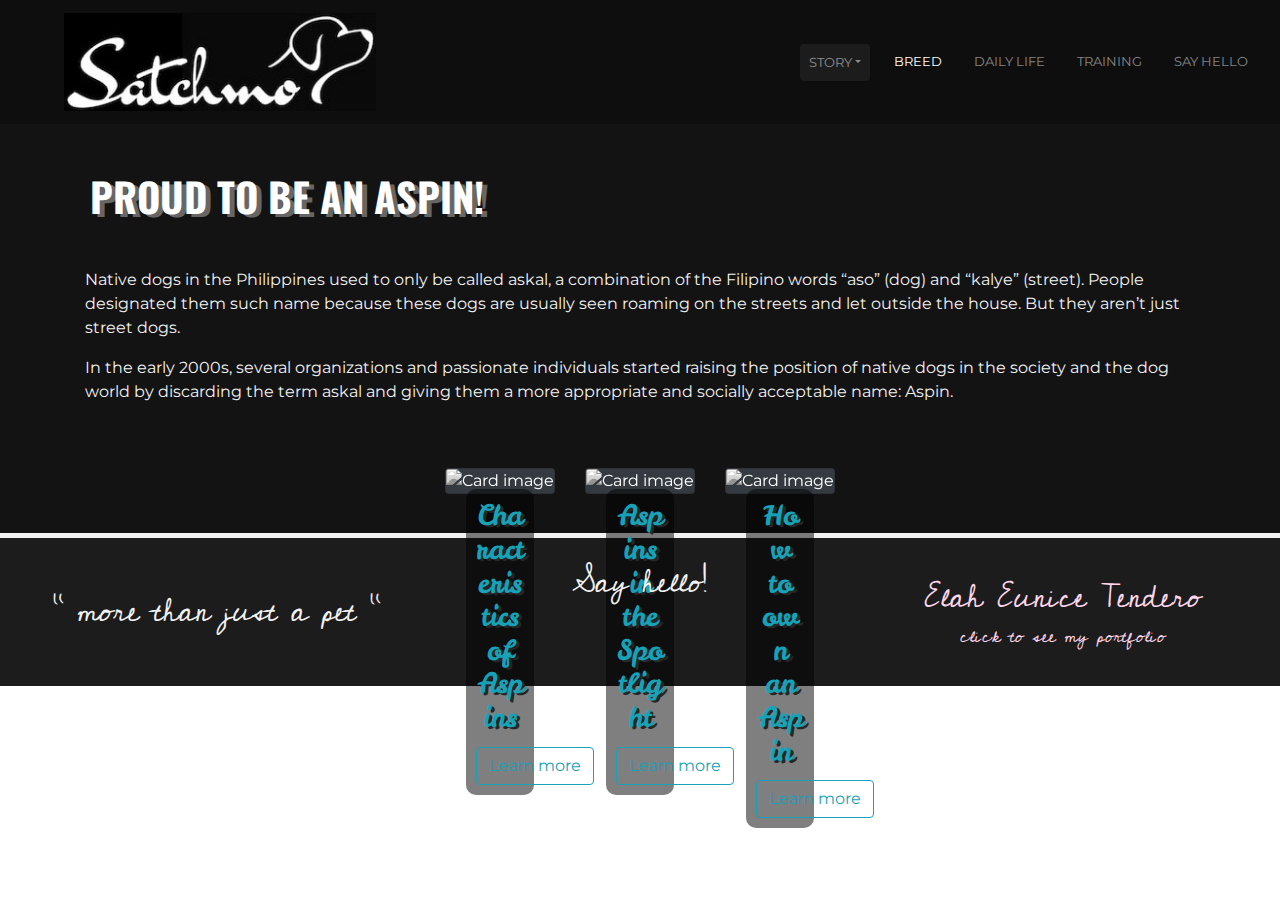
==== breed.html @ bd6c8231 "final capstone1 website" ====
<!DOCTYPE html>

<html  lang="en">
<head>

	<meta charset="utf-8">
	<meta name="viewport" content="width=device-width, initial-scale=1.0, maximum-scale=1.0, shrink-to-fit=no">
	<meta http-equiv="X-UA-Compatible" content="IE-Edge">


	<title> Satchmo | Breed </title>

	<!-- fav icon  -->
	<link rel="icon" type="image/gif/png" href="assets/images/favicon.png">

	<!-- googlefont -->
	<link href="https://fonts.googleapis.com/css?family=Leckerli+One" rel="stylesheet"><link href="https://fonts.googleapis.com/css?family=Oswald" rel="stylesheet"><link href="https://fonts.googleapis.com/css?family=Cedarville+Cursive|Montserrat" rel="stylesheet">
	

	<!-- fontawesome -->
	<link rel="stylesheet" href="https://use.fontawesome.com/releases/v5.4.1/css/all.css" integrity="sha384-5sAR7xN1Nv6T6+dT2mhtzEpVJvfS3NScPQTrOxhwjIuvcA67KV2R5Jz6kr4abQsz" crossorigin="anonymous">

	<!-- animate css -->
	<link rel="stylesheet" type="text/css" href="assets/css/animate.css">

	<!-- bootstrap css --> <!-- jquery first then popper then bootstrap js -->
	<link rel="stylesheet" href="https://maxcdn.bootstrapcdn.com/bootstrap/4.1.3/css/bootstrap.min.css">
	<script src="https://ajax.googleapis.com/ajax/libs/jquery/3.3.1/jquery.min.js"></script>
	<script src="https://cdnjs.cloudflare.com/ajax/libs/popper.js/1.14.3/umd/popper.min.js"></script>
	<script src="https://maxcdn.bootstrapcdn.com/bootstrap/4.1.3/js/bootstrap.min.js"></script>

	<!-- external css --> 
	<link rel="stylesheet" type="text/css" href="assets/css/style.css">

</head>
<body>

	<content id="breed-content">

		<nav id="navbar" class="navbar navbar-expand-lg navbar-dark sticky-top">
			<a class="navbar-brand" href="index.html"> 
				<img id="logo" class="img-fluid mx-5" src="assets/images/logo.jpg">
			</a>

			<button class="navbar-toggler" type="button" data-toggle="collapse" data-target="#navbar-nav">
				<span class="navbar-toggler-icon"> </span>

			 </button>

			 <div id="navbar-nav" class="collapse navbar-collapse">
			 	<ul class="navbar-nav ml-auto">
			 		<li class="p-2 nav-item dropdown">
			 			<button class="btn nav-link dropdown-toggle" data-toggle="dropdown" role="button" href="story.html">STORY</button>
			 				<div class="dropdown-menu">
			 					<a class="dropdown-item" href="story.html#chap1">Chapter 1: Adoption</a>
			 					<a class="dropdown-item" href="story.html#chap2">Chapter 2: Island Life</a>
			 					<a class="dropdown-item" href="story.html#chap3">Chapter 3: City Life</a>
			 					<a class="dropdown-item" href="story.html#chap4">Chapter 4: New Hoomans</a>
			 					<a class="dropdown-item" href="story.html#chap5">Chapter 5: SAR Training</a>
			 				</div> <!-- end dropdown menu -->

			 		</li>
			 		<li class="p-2 nav-item active">
			 			<a class="nav-link " href="breed.html">BREED</a>
			 		</li>
			 		<li class="p-2 nav-item">
			 			<a class="nav-link " href="life.html">DAILY LIFE</a>
			 		</li>
				 		<li class="p-2 nav-item">
			 			<a class="nav-link " href="training.html">TRAINING</a>
			 		</li>
			 		<li class="p-2 nav-item">
			 			<a class="nav-link " href="contact.html">SAY HELLO</a>
			 		</li>

			 	</ul>
			 	
			 </div> <!-- end nav list -->

		</nav> <!-- end navbar -->


			<section id="aspin" class="container-fluid aspin-cards  d-flex align-items-md-center flex-column ">

				<div id="about-aspin" class="container">
					<h1 class="mb-5 mt-5">Proud to be an ASPIN!</h1>

					<p>Native dogs in the Philippines used to only be called askal, a combination of the Filipino words “aso” (dog) and “kalye” (street). People designated them such name because these dogs are usually seen roaming on the streets and let outside the house. But they aren’t just street dogs. </p>

					<p>In the early 2000s, several organizations and passionate individuals started raising the position of native dogs in the society and the dog world by discarding the term askal and  giving them a more appropriate and socially acceptable name: Aspin.</p>
					
				</div> <!-- end about aspin -->

				<div class="card-deck-wrapper">

					<div id="card-aspin" class="card-deck mt-5">

						<div class="card bg-dark text-white ">
							<img class="card-img" src="assets/images/breed/char.jpg" alt="Card image">
							<div class="card-img-overlay">
								<div id="title" class="d-flex justify-content-center flex-column">							
									<h3 class="card-title text-info text-center">Characteristics of Aspins</h3>

									<!-- Button trigger modal -->
						   			<button type="button" class="btn btn-outline-info mx-auto" data-toggle="modal" data-target="#char-aspin">
		  									Learn more
									</button>
							</div><!-- end title -->


							</div>
						</div>

						<div class="card bg-dark text-white ">
							<img class="card-img " src="assets/images/breed/spotl.jpg" alt="Card image">
							<div class="card-img-overlay">
								<div id="title" class="d-flex justify-content-center flex-column">
									<h3 class="card-title text-info text-center">Aspins in the Spotlight</h3>
								    <!-- Button trigger modal -->
						   			<button type="button" class="btn btn-outline-info mx-auto" data-toggle="modal" data-target="#spot-aspin">
		  									Learn more
									</button>
								</div>
							</div>
						</div>

						<div class="card bg-dark text-white">
							<img class="card-img" src="assets/images/breed/own.jpg" alt="Card image">
							<div class="card-img-overlay">
								<div id="title" class="d-flex justify-content-center flex-column">
									<h3 class="card-title text-info text-center">How to own an Aspin</h3>
								    <!-- Button trigger modal -->
						   			<button type="button" class="btn btn-outline-info mx-auto" data-toggle="modal" data-target="#how-aspin">
		  									Learn more
									</button>
								</div>
							</div>
						</div>
					

					</div> <!-- end card deck -->

				</div> <!-- end card deck wrapper -->

		<!-- Modal char-aspin -->
		<div class="modal fade" id="char-aspin" tabindex="-1" role="dialog">
	  		<div class="modal-dialog  modal-dialog-centered" role="document">
		    	<div class="modal-content">
			      	<div class="modal-header">
			        	<h2 class="modal-title text-info" id="exampleModalLongTitle">Characteristics of Aspins</h2>
			        	<button type="button" class="close" data-dismiss="modal" aria-label="Close">
			          		<span aria-hidden="true">&times;</span>
			        	</button>
      				</div>
      				<div class="modal-body">
	      				<p>The Philippines’ native dogs are a mixture of different breeds, but it’s not clear what their real ancestors are. Aspins, however, have characteristics that distinctively identify them.</p>

	      				<p>Most Aspins are medium-sized dogs that stand at no more than two feet in height. Their coat is usually short and rough with varying colors. They can be brown, black, white, brindled or spotted.</p>

	      				<p>What’s great about Aspins is that they are lovable, resilient, and low-maintenance. They are more resistant to diseases, shed less fur, and are also good companions to children.</p>
      				</div>

      				<div class="modal-footer">
       					 <button type="button" class="btn btn-secondary" data-dismiss="modal">Close</button>
      				</div>
   				</div> <!-- end char modal content -->
  			</div> <!-- end modal dialogue -->
		</div><!-- end modal -->

		<!-- Modal spot-aspin -->
		<div class="modal fade" id="spot-aspin" tabindex="-1" role="dialog">
	  		<div class="modal-dialog  modal-dialog-centered" role="document">
		    	<div class="modal-content">
			      	<div class="modal-header">
			        	<h2 class="modal-title text-info" id="xampleModalLongTitle">Aspins in Spotlight</h2>
			        	<button type="button" class="close" data-dismiss="modal" aria-label="Close">
			          		<span aria-hidden="true">&times;</span>
			        	</button>
      				</div>
      				<div class="modal-body">
	      				<p>Gone are the days when Aspins are no more than an askal that can’t be on the same league as purebred dogs like Golden Retrievers or Rottweilers. There are Aspins that have proven that they aren’t just street dogs or watch dogs..</p>

	      				<p>Take Kimchi for example; this Aspin stood out in the purebred and pedigree-dominated Philippine Dog Athletics Association (PDAA) Iron Dog Challenge held in 2015. A survivor of animal cruelty, Kimchi placed second in the Dog Agility and Disc Dog (Frisbee) contests.</p>

	      				<img src="assets/images/breed/kimchi.jpg" class="mb-1">

	      				<p>Just recently, the Armed Forces of the Philippines (AFP) also acknowledged Aspins as a better choice for K-9 duty than imported dogs because of their endurance and weather tolerance.</p>

	      				<p>Aspins have also proven to be as charming and adorable as expensive breeds in the SM store’s feature of the Philippine Animal Welfare Society’s (PAWS) shelter Aspins.</p>
      				</div>

      				<div class="modal-footer">
       					 <button type="button" class="btn btn-secondary" data-dismiss="modal">Close</button>
      				</div>
   				</div> <!-- end modal content -->
  			</div> <!-- end modal dialogue -->
		</div><!-- end modal -->

		<!-- Modal how-aspin -->
		<div class="modal fade" id="how-aspin" tabindex="-1" role="dialog">
	  		<div class="modal-dialog  modal-dialog-centered" role="document">
		    	<div class="modal-content">
			      	<div class="modal-header">
			        	<h2 class="modal-title text-info" id="xampleModalLongTitle">How to own an Aspin</h2>
			        	<button type="button" class="close" data-dismiss="modal" aria-label="Close">
			          		<span aria-hidden="true">&times;</span>
			        	</button>
      				</div>
      				<div class="modal-body">
	      				<p>You don’t usually find Aspins in pet stores, but you can find a lot of them in animal shelters—Aspins, unfortunately, are also the usual victims of animal cruelty. But then again, Aspins are resilient, and they are good at repaying kindness with loyalty and a lot of love.</p>

	      				<p>Some of the advantages of getting an Aspin from a shelter are that it’s cheap, that they are completely vaccinated, and that it’s morally fulfilling because you save a life. Animal shelters can also help you find the right pet that would suit your personality and lifestyle.</p>
	      				
      				</div>

      				<div class="modal-footer">
       					 <button type="button" class="btn btn-secondary" data-dismiss="modal">Close</button>
      				</div>
   				</div> <!-- end modal content -->
  			</div> <!-- end modal dialogue -->
		</div><!-- end modal -->




		</section>




		<footer>
			<div class="container-fluid">
				<div class="row pt-3">
					<div  class="col-4 my-auto">
						<p id="footerquote" class="text-center">" more than just a pet "</p>
					</div>
					<div class="col-4">
						<p id="footerquote" class="text-center">Say hello! </p>
						<div id="footersocial" class="text-center">
							<a href="#" class="facebook"><i class="fab fa-facebook-square"></i></a>
							<a href="#" class="instagram"><i class="fab fa-instagram"></i></i></a>
							<a href="#" class="youtube"><i class="fab fa-youtube-square"></i></a>
							<a href="#" class="googleplus"><i class="fas fa-envelope"></i> </a>
						</div>
					</div>
					<div class="col-4 my-auto">
						<p id="portfolio" class="text-center">Elah Eunice Tendero </p>
						<p class="text-center"><a id="portfoliolink"  href="https://etendero.github.io/elleunice/" target="_blank" ">click to see my portfolio</a></p>
					</div>
				</div>
			</div>
		</footer>













	</content>  <!-- end container -->
	
	






</body>
</html>
---- assets/css/style.css ----
* {
	margin: 0;
	padding: 0;
	box-sizing: border-box;
	font-family: 'Montserrat', sans-serif;
}


#navbar {
	background-color: #0E0E0E;
	font-size: 1vw;
}

#navbar-nav button {
	font-size: 1vw;
}
.navbar-brand {
	width: 50%;
}

#logo {
	width: 50%;
}



footer {
	border-top: 5px solid #f2f2f2;
	height: 100%;
	background-color: #1C1C1C;
	margin: 0 auto;
	color: #f2f2f2f2;
	padding: 5px;
    width: 100%;


}

#footerquote {
	font-family: 'Cedarville Cursive', cursive;
	font-size: 2.5vw;
}

#footersocial a {
	text-decoration: none;
	color: #f2f2f2;
	padding: 0 10px 0 10px;
	font-size: 3vw;
}

#portfolio {
	font-family: 'Cedarville Cursive', cursive;
	font-size: 2.5vw;
	color: #FED7EA;
	margin-bottom: 0;
}

#portfoliolink {
	text-decoration: none;
	color: #FED7EA;
	font-family: 'Cedarville Cursive', cursive;
	font-size: 1.5vw;
}

nav button {
	background-color:  #1C1C1C;
}

/*landing*/



#landing-head {
	height: 100vh;
	background-image: url(../images/index/landing.jpg);
	background-size: cover;
	background-repeat: no-repeat;
	height: 100vh;
	
}


.container-fluid  {
	color: #F2F2F2;
	
}
#hey-hooman {
	position: relative;
	height: 100vh;
	margin-top: 20%;
	text-shadow: 4px 6px black;
}

#hey-small {
	position: relative;
	height: 100vh;
	margin-top: 50%;
	text-shadow: 4px 6px black;
}


#landing-head h1 {
	font-size: 100px;
	font-family: 'Cedarville Cursive', cursive;
	font-style: bold;
}


#landing img {
	height: 100%;
}


#landing .btn{
white-space:normal !important;
 width: 100%;
}

.btn a {
	display: block;
	text-decoration: none;
	color: #f2f2f2;
	 padding: 10px;
	 font-size: 20px;

}



#black {
	background-color: #131313;
	height: 50vh;
	color: #f2f2f2;
	padding: 0 5% 0 5%;
}

#black h3 {
	margin-bottom: 10%;
	font-family: 'Cedarville Cursive', cursive;
	font-style: bold;
}

#black .btn {
	margin-top: 5%;
}


#s1 {
	height: 50vh;
	background-image: url(../images/index/s1.jpg);
	background-size: cover;
	background-repeat: no-repeat;
}

#s2 {
	height: 50vh;
	background-image: url(../images/index/s2.jpg);
	background-size: cover;
	background-repeat: no-repeat;
}

#b1 {
	height: 50vh;
	background-image: url(../images/index/b1.jpg);
	background-size: cover;
	background-repeat: no-repeat;
}

#b2 {
	height: 50vh;
	background-image: url(../images/index/b2.jpg);
	background-size: cover;
	background-repeat: no-repeat;
}

#d1 {
	height: 50vh;
	background-image: url(../images/index/d1.jpg);
	background-size: cover;
	background-repeat: no-repeat;
}

#d2 {
	height: 50vh;
	background-image: url(../images/index/d2.jpg);
	background-size: cover;
	background-repeat: no-repeat;
}

#db1 {
	height: 50vh;
	background-image: url(../images/index/db1.jpg);
	background-size: cover;
	background-repeat: no-repeat;
}

#db2 {
	height: 50vh;
	background-image: url(../images/index/db2.jpg);
	background-size: cover;
	background-repeat: no-repeat;
}


.landing-contact {
	height: 30vh;
	background-color: #f2f2f2f2;
	color: #2C3D55;
	border-top: 20px solid #2C3D55;
}

.landing-contact h3 {
	padding: 4% 3% 3% 3%;
	color: #333333;
}


#social-section h3 {
	font-family: 'Cedarville Cursive', cursive;
	font-style: bold;
	color: #f2f2f2f2
}

#social-section {
	border-top: 30px solid rgb(19, 19, 19); 
	border-top: 30px solid rgba(0, 0, 0, 0.3);
	border-bottom: 30px solid rgb(19, 19, 19); 
	border-bottom: 30px solid rgba(0, 0, 0, 0.3);
	-moz-background-clip: padding; 
	-webkit-background-clip: padding; 
	background-clip: padding-box;
	}



/* Button Styles */
.social-container a {
display: inline-block;
width:200px;
line-height: 40px;
border: 1px solid rgba(242,242,242,.1);
color: rgba(242,242,242,.6);
margin:20px 0;
text-decoration: none;
text-align:center;
}


/*end landing*/

/*story*/

/*#story-content img {
	height: 60%;
}*/

#story-content h3 {
	font-family: 'Oswald', sans-serif;
	text-transform: uppercase;
	font-weight: bold;
	text-shadow: 5px 3px #A7A7A7;
	padding: 0 5px 0 5px;


}

#story-content .card-img-overlay {
	height: 100vh;
}

#chap1 {
	background-image: url(../images/story/adoptbg.jpg);
	background-size: 35%;
	background-attachment: fixed;
	background-color: #0E0E0E;
	height: 100vh;
	color: #f2f2f2f2;
	padding-top: 5%;
}

#chap1 img{
	width: 100%;
}
#story-content h1 {
	font-family: 'Leckerli One', cursive;
	color: #97E4F1;
	font-size: 70px;
	text-shadow: 5px 3px #A7A7A7;

}



#adopt-text {
	background-color: #F2F2F2;
	color: #1C1C1C;
	width: 80%;
	padding: 5%

}

#adopt-text p {
	text-align: center;
}


#chap2 {
	background-image: url(../images/story/cebu.jpg);
	background-size: 35%;
	background-attachment: fixed;
	background-color: #0E0E0E;
	height: 100vh;
	color: #f2f2f2f2;
	padding-top: 5%;
	

}

#chap2 img {
	width: 80%;
}




#chap3 {
	background-image: url(../images/story/manila.jpg);
	background-size: 35%;
	background-attachment: fixed;
	background-color: #0E0E0E;
	height: 100vh;
	color: #f2f2f2f2;
	padding-top: 5%
}

#chap3 img{
	width: 90%;
}



#chap4 {
	background-image: url(../images/story/hooman.jpg);
	background-size: 35%;
	background-attachment: fixed;
	background-color: #0E0E0E;
	height: 100vh;
	color: #f2f2f2f2;
	padding-top: 5%
}

#chap4 img{
	width: 80%;
}



#chap5 {
	background-image: url(../images/story/sar.jpg);
	background-size: 35%;
	background-attachment: fixed;
	background-color: #0E0E0E;
	height: 100vh;
	color: #f2f2f2f2;
	padding-top: 5%
}

#chap5 img{
	width: 85%;
}


/*end story*/



/*breed*/


.card-deck-wrapper {
	background-color: #131313;
}

#aspin {
	height: 100%;
	background-color: #131313;
}

#about-aspin {
	color: #F2F2F2;
}

#about-aspin h1 {
	font-family: 'Oswald', sans-serif;
	color: white;
	text-transform: uppercase;
	font-weight: bold;
	text-shadow: 5px 3px #666666;
	padding: 0 5px 0 5px

}

#card-aspin {
	height: 55%;
	padding-bottom: 10%;
	
}

#card-aspin h3 {
	font-family: 'Leckerli One', cursive;
	text-shadow: 3px 2px #262626;
}

#title {
	background-color:  rgb(19, 19, 19); 
	background-color:  rgba(0, 0, 0, 0.5);
	border-radius: 10px;
	padding: 10px;
}

.modal-title {
	font-family: 'Leckerli One', cursive;
	text-shadow: 3px 2px #262626;

}

.modal-body img {
	width: 100%;
}




/*end of breed*/

/*life*/

#life-content {
	background-color: #131313;
	height: 100%;
}

.masonry { /* Masonry container */
    column-count: 4;
    column-gap: 1em;
}

.item { /* Masonry bricks or child elements */
    background-color: #eee;
    display: inline-block;
    margin: 0 0 1em;
    width: 100%;
}


.wrapper {
    width: 95%;
    margin: 3em auto;
}

.masonry {
  
    padding: 0;
    -moz-column-gap: 1.5em;
    -webkit-column-gap: 1.5em;
    column-gap: 1.5em;
    font-size: .85em;
}

.item {
    display: inline-block;
    width: 100%;
    -webkit-transition:1s ease all;
    box-sizing: border-box;
    -moz-box-sizing: border-box;
    -webkit-box-sizing: border-box;

}
.item img{max-width:100%;
}





/*end life*/

/*training*/



#upmmda .card {
	border: 0;
}
#banner {
	width: 100%;
}

#bannertitle {

	font-family: 'Oswald', sans-serif;
	text-transform: uppercase;
	color: #97E4F1;
	text-shadow: 3px 3px #333333;
	letter-spacing: 10px;

}
#k9{
	height: 100%;
	background-color: #1C1C1C;
}

#quote {
	border-top: 15px solid #1C1C1C;
	border-bottom: 15px solid #1C1C1C;
}
#quote img {
	width: 100%;
}

#k9 .masonry { /* Masonry container */
    column-count: 4;
    column-gap: 1em;

}

#k9 .item { /* Masonry bricks or child elements */
    background-color: #eee;
    display: inline-block;
    margin: 0 0 .5em;
    width: 100%;
}


#k9 .wrapper {
    width: 95%;
    margin: 3em auto;
}

#k9 .masonry {
  
    padding: 0;
    -moz-column-gap: .5em;
    -webkit-column-gap: .5em;
    column-gap: .5em;
    font-size: .85em;
    background-color: #1C1C1C;
}

#k9 .item {
    display: inline-block;
    width: 100%;
    -webkit-transition:1s ease all;
    box-sizing: border-box;
    -moz-box-sizing: border-box;
    -webkit-box-sizing: border-box;

}
#k9 .item img{max-width:100%;
}






/*end training*/


/*contact*/


#contact {
	background-color: #1C1C1C;
}

#contact .card {
	border: 0;
}

#contact .row {
	height: 100vh;
}

#contact h1 {
		font-family: 'Oswald', sans-serif;
	text-transform: uppercase;
	color: #97E4F1;
	font-size: 5vw;
	text-shadow: 3px 2px #A7A7A7;

}


/*end contact*/








/*Desktop Styles*/
@media only screen and (min-width:961px) {

/*landing*/
#social-section{
  	padding:60px 0;
   -webkit-transition: all .2s ease-out;
	-moz-transition: all .2s ease-out;
	-ms-transition: all .2s ease-out;
	-o-transition: all .2s ease-out;
	transition: all .2s ease-out;
}
	
.social-container a::before {
  background-color: rgb(19, 19, 19);
  background-color: rgba(19, 19, 19, .2);
  bottom: 0;
  content: '';
  left: 0;
  position: fixed;
  right: 0;
  top: 0;
  z-index: -1;
}

.social-container a i {
margin-right: 15px;   
}

.social-container a:hover  {
border: 1px solid rgba(255,255,255,.3);
color: rgba(255,255,255,.6) ;
}

/* Hover background colors */
.facebook:hover::before {
  background-color: #3B5998;
}

.instagram:hover::before {
  background-image: url(../images/instagram.jpg);
  background-size: cover;
}

.twitter:hover::before {
  background-color: #00aced ;
}

.youtube:hover::before {
  background-color: #ff0000;
}

.googleplus:hover::before {
  background-color: #dd4b39;
}

.social-container a,
.social-container a::before {
-webkit-transition: all .2s ease-in;
-moz-transition: all .2s ease-in;
-ms-transition: all .2s ease-in;
-o-transition: all .2s ease-in;
transition: all .2s ease-in;
}


 	

/*end landing*/

 /*life*/

#life-content .item img {
    -webkit-filter: grayscale(100%);
    filter: grayscale(100%);
    -webkit-transition: .3s ease-in-out;
    transition: .3s ease-in-out;
    -webkit-transform: scale(1);
    transform: scale(1);

  }

#life-content .item:hover img {
    -webkit-filter: grayscale(0);
    filter: grayscale(0);
    -webkit-transform: scale(1.3);
    transform: scale(1.3);
  }

/*end life*/

/*breed*/

	.masonry {
        -moz-column-count: 5;
        -webkit-column-count: 5;
        column-count: 5;
    }


    #k9 .masonry {
        -moz-column-count: 5;
        -webkit-column-count: 5;
        column-count: 5;
    }


	#card-aspin .card img {
		-webkit-filter: grayscale(100%);
	    filter: grayscale(100%);
	    -webkit-transition: .3s ease-in-out;
	    transition: .3s ease-in-out;
	    -webkit-transform: scale(1);
	    transform: scale(1);
	}
	#card-aspin .card:hover img {
		-webkit-filter: grayscale(0);
    	filter: grayscale(0);
    	-webkit-transform: scale(1.3);
    	transform: scale(1.3);
		
	}

	

/*end breed*/

/*training*/

#upmmda img,
#contact img {
		-webkit-filter: grayscale(100%);
	    filter: grayscale(100%);
	    -webkit-transition: .3s ease-in-out;
	    transition: .3s ease-in-out;
	  
	}
#upmmda .card:hover img,
#contact .card:hover img {
		-webkit-filter: grayscale(0);
    	filter: grayscale(0);
  
		
	}

#quote .col img {

    -webkit-transition: .3s ease-in-out;
    transition: .3s ease-in-out;
    -webkit-transform: scale(1);
    transform: scale(1);

  }

#quote .col:hover img {
    -webkit-transform: scale(1.3);
    transform: scale(1.3);
  }


	/*end training*/


#footersocial a i {

    -webkit-transition: .3s ease-in-out;
    transition: .3s ease-in-out;
    -webkit-transform: scale(1);
    transform: scale(1);

  }

#footersocial a:hover i {
    -webkit-transform: scale(1.3);
    transform: scale(1.3);
  }



}


/*Tablet Styles*/
@media only screen and (min-width: 401px) and (max-width: 960px) {


/*landing*/

#landing {
	height:100%; 
}

#social-section {
	 background-color: rgb(19, 19, 19);
  	background-color: rgba(19, 19, 19, .6)
	}

	#social-section {
		padding-top: 5%;
	}

/*end landing*/

/*story*/
	#chap1 {
		height: 100%;
	}

	#chap1 img {
	width: 100%;
	}

	#chap2 {
		height: 100%;
	}

	#chap3 {
		height: 100%;
	}

	#chap4 {
		height: 100%;
	}

	#chap5 {
		height: 100%;
	}

	/*end story*/

	/*breed*/

	/*breed*/

	#aspin {
		height: 100vh;
	}

	/*end breed*/

	/*life*/
	.masonry {
        -moz-column-count: 4;
        -webkit-column-count: 4;
        column-count: 4;
    }

	/*end life*/

	#k9 .masonry {
        -moz-column-count: 4;
        -webkit-column-count: 4;
        column-count: 4;
    }
	

	
  
}



	



/*Mobile Styles*/
@media only screen and (max-width: 400px) {

	/*landing*/
	#landing {
		height: 100%
	}
	#landing-head h1 {
	font-size: 40px;
	font-family: 'Cedarville Cursive', cursive;
	font-style: bold;
	}

	#social-section {
	 background-color: rgb(19, 19, 19);
  	background-color: rgba(19, 19, 19, .6)
	}

	#social-section {
		padding-top: 5%;
	}


	/*end landing*/

	/*story*/
	#chap1 {
		height: 100%;
	}

	#chap2 {
		height: 100%;
	}

	#chap3 {
		height: 100%;
	}

	#chap4 {
		height: 100%;
	}

	#chap5 {
		height: 100%;
	}

	/*end story*/

	/*breed*/

	#aspin {
		height: 100%;
	}

	.card-deck-wrapper {margin-right:0;margin-left:0;}
	.card-deck {
	    display: block;
	    width: 100%;
	    margin-bottom: .75rem;
	    table-layout: fixed;
	    border-spacing: 1.25rem 0;
	}
	.card-deck .card {
	    display: block;
	    margin-bottom: .75rem;
	    vertical-align: top;
	}
  
  .card-deck .card:not(:first-child) {
    margin-left: 0px;
	}



	/*end breed*/

	/*life*/

	.masonry {
        -moz-column-count: 3;
        -webkit-column-count: 3;
        column-count: 3;
    }


	/*end life*/

	#map {
		height: 50px;
	}

	#bannertitle {
		font-size: 20px;
			font-family: 'Oswald', sans-serif;
	text-transform: uppercase;
	text-shadow: 2px 1px #1C1C1C;
	letter-spacing: 10px;
	margin-bottom: 0;
	}

	#k9 .masonry {
        -moz-column-count: 3;
        -webkit-column-count: 3;
        column-count: 3;
    }




}
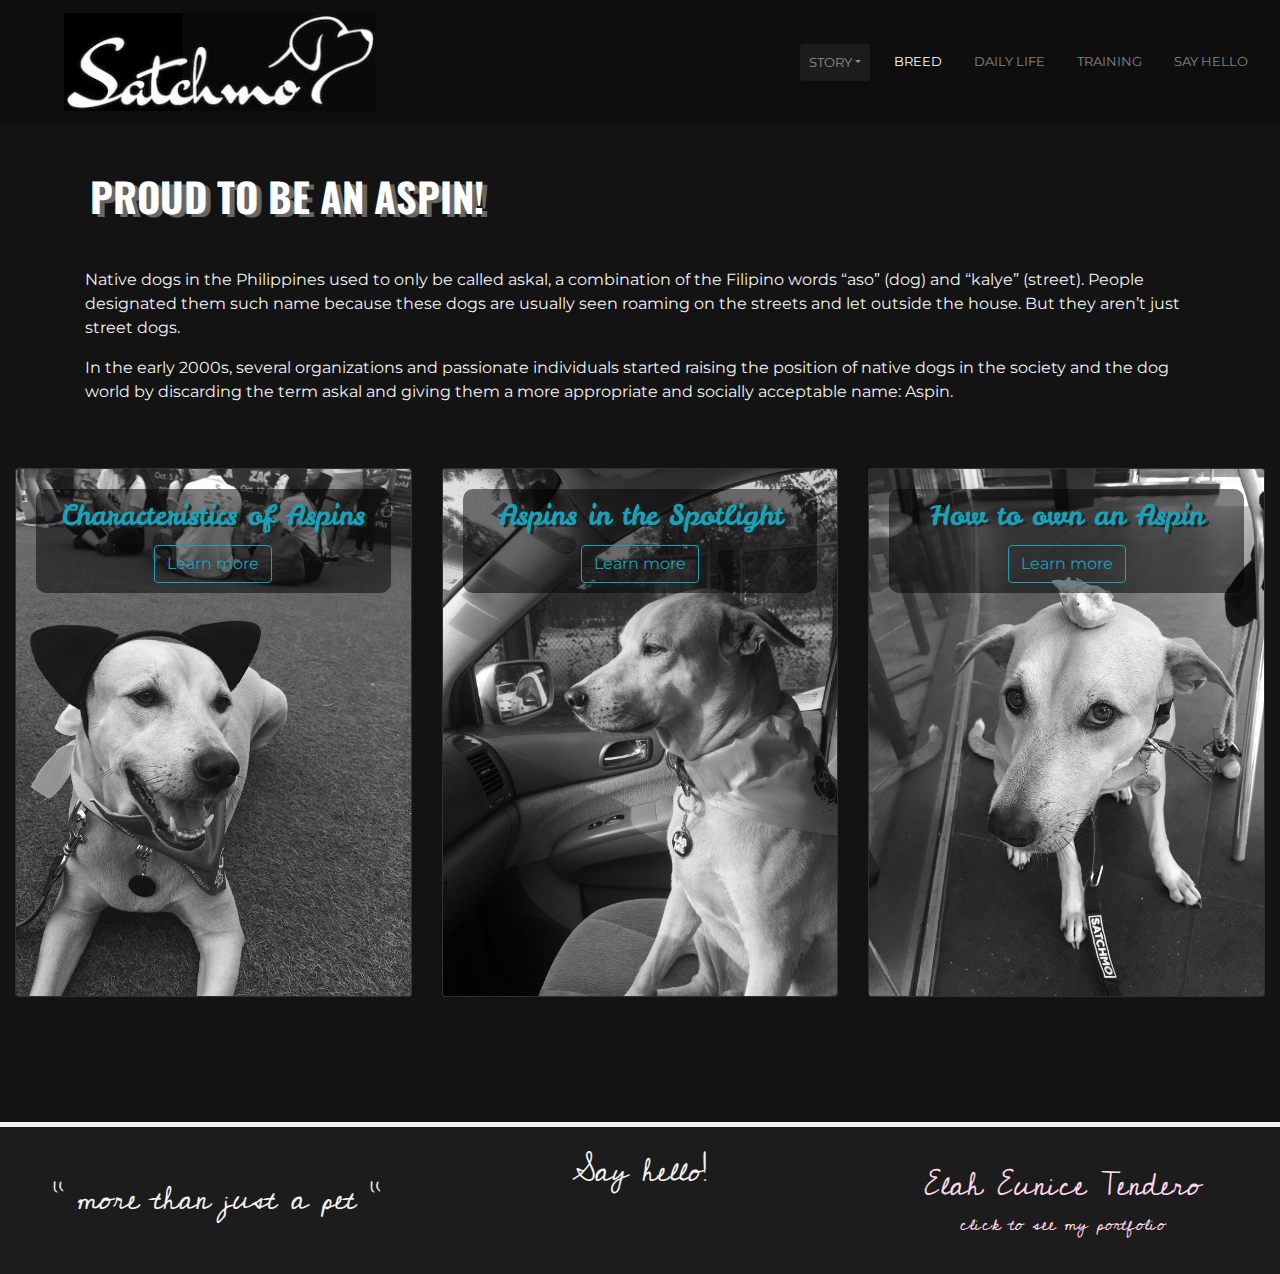
==== commit fde3bb97: "Update breed.html" ====
--- a/breed.html
+++ b/breed.html
@@ -96,7 +96,7 @@
 					<div id="card-aspin" class="card-deck mt-5">
 
 						<div class="card bg-dark text-white ">
-							<img class="card-img" src="assets/images/breed/char.jpg" alt="Card image">
+							<img class="card-img" src="assets/images/breed/char.JPG" alt="Card image">
 							<div class="card-img-overlay">
 								<div id="title" class="d-flex justify-content-center flex-column">							
 									<h3 class="card-title text-info text-center">Characteristics of Aspins</h3>
@@ -112,7 +112,7 @@
 						</div>
 
 						<div class="card bg-dark text-white ">
-							<img class="card-img " src="assets/images/breed/spotl.jpg" alt="Card image">
+							<img class="card-img " src="assets/images/breed/spotl.JPG" alt="Card image">
 							<div class="card-img-overlay">
 								<div id="title" class="d-flex justify-content-center flex-column">
 									<h3 class="card-title text-info text-center">Aspins in the Spotlight</h3>
@@ -125,7 +125,7 @@
 						</div>
 
 						<div class="card bg-dark text-white">
-							<img class="card-img" src="assets/images/breed/own.jpg" alt="Card image">
+							<img class="card-img" src="assets/images/breed/own.JPG" alt="Card image">
 							<div class="card-img-overlay">
 								<div id="title" class="d-flex justify-content-center flex-column">
 									<h3 class="card-title text-info text-center">How to own an Aspin</h3>
@@ -273,4 +273,4 @@
 
 
 </body>
-</html>+</html>
